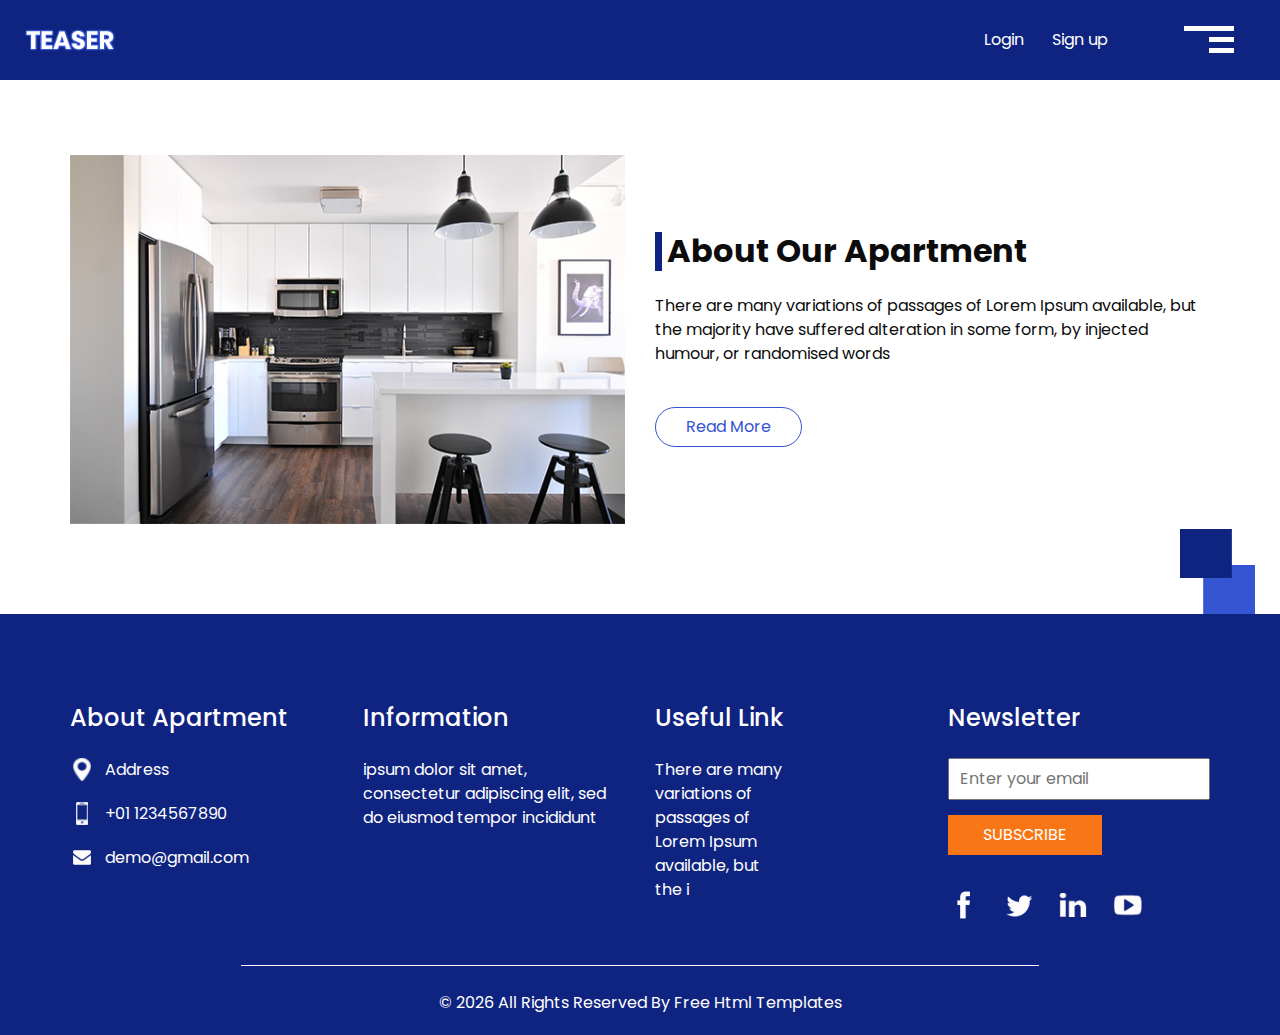
==== about.html @ 168c2674 "1" ====
<!DOCTYPE html>
<html>

<head>
  <!-- Basic -->
  <meta charset="utf-8" />
  <meta http-equiv="X-UA-Compatible" content="IE=edge" />
  <!-- Mobile Metas -->
  <meta name="viewport" content="width=device-width, initial-scale=1, shrink-to-fit=no" />
  <!-- Site Metas -->
  <meta name="keywords" content="" />
  <meta name="description" content="" />
  <meta name="author" content="" />

  <title>Teaser</title>


  <!-- bootstrap core css -->
  <link rel="stylesheet" type="text/css" href="css/bootstrap.css" />

  <!-- fonts style -->
  <link href="https://fonts.googleapis.com/css?family=Poppins:400,700|Raleway:400,700&display=swap" rel="stylesheet">
  <!-- Custom styles for this template -->
  <link href="css/style.css" rel="stylesheet" />
  <!-- responsive style -->
  <link href="css/responsive.css" rel="stylesheet" />
</head>

<body class="sub_page">
  <div class="hero_area">
    <!-- header section strats -->
    <header class="header_section">
      <div class="container-fluid">
        <nav class="navbar navbar-expand-lg custom_nav-container">
          <a class="navbar-brand" href="index.html">
            <img src="images/logo.png" alt="" />
          </a>
          <div class="navbar-collapse" id="">
            <ul class="navbar-nav justify-content-between ">
              <div class="User_option">
                <li class="">
                  <a class="mr-4" href="">
                    Login
                  </a>
                  <a class="" href="">
                    Sign up
                  </a>
                </li>
              </div>
            </ul>

            <div class="custom_menu-btn">
              <button onclick="openNav()">
                <span class="s-1">

                </span>
                <span class="s-2">

                </span>
                <span class="s-3">

                </span>
              </button>
            </div>
            <div id="myNav" class="overlay">
              <div class="overlay-content">
                <a href="index.html">HOME</a>
                <a href="about.html">ABOUT</a>
                <a href="house.html">HOUSE</a>
                <a href="price.html">PRICING</a>
                <a href="contact.html">CONTACT US</a>
              </div>
            </div>
          </div>
        </nav>
      </div>
    </header>
    <!-- end header section -->
  </div>


  <!-- about section -->

  <section class="about_section layout_padding-bottom">
    <div class="square-box">
      <img src="images/square.png" alt="">
    </div>
    <div class="container">
      <div class="row">
        <div class="col-md-6">
          <div class="img-box">
            <img src="images/about-img.jpg" alt="">
          </div>
        </div>
        <div class="col-md-6">
          <div class="detail-box">
            <div class="heading_container">
              <h2>
                About Our Apartment
              </h2>
            </div>
            <p>
              There are many variations of passages of Lorem Ipsum available, but the majority have suffered alteration
              in
              some form, by injected humour, or randomised words
            </p>
            <a href="">
              Read More
            </a>
          </div>
        </div>
      </div>
    </div>
  </section>

  <!-- end about section -->


  <!-- info section -->
  <section class="info_section ">
    <div class="container">
      <div class="row">
        <div class="col-md-3">
          <div class="info_contact">
            <h5>
              About Apartment
            </h5>
            <div>
              <div class="img-box">
                <img src="images/location.png" width="18px" alt="">
              </div>
              <p>
                Address
              </p>
            </div>
            <div>
              <div class="img-box">
                <img src="images/phone.png" width="12px" alt="">
              </div>
              <p>
                +01 1234567890
              </p>
            </div>
            <div>
              <div class="img-box">
                <img src="images/mail.png" width="18px" alt="">
              </div>
              <p>
                demo@gmail.com
              </p>
            </div>
          </div>
        </div>
        <div class="col-md-3">
          <div class="info_info">
            <h5>
              Information
            </h5>
            <p>
              ipsum dolor sit amet, consectetur adipiscing elit, sed do eiusmod tempor incididunt
            </p>
          </div>
        </div>

        <div class="col-md-3">
          <div class="info_links">
            <h5>
              Useful Link
            </h5>
            <ul>
              <li>
                <a href="">
                  There are many
                </a>
              </li>
              <li>
                <a href="">
                  variations of
                </a>
              </li>
              <li>
                <a href="">
                  passages of
                </a>
              </li>
              <li>
                <a href="">
                  Lorem Ipsum
                </a>
              </li>
              <li>
                <a href="">
                  available, but
                </a>
              </li>
              <li>
                <a href="">
                  the i
                </a>
              </li>
            </ul>
          </div>
        </div>
        <div class="col-md-3">
          <div class="info_form ">
            <h5>
              Newsletter
            </h5>
            <form action="">
              <input type="email" placeholder="Enter your email">
              <button>
                Subscribe
              </button>
            </form>
            <div class="social_box">
              <a href="">
                <img src="images/fb.png" alt="">
              </a>
              <a href="">
                <img src="images/twitter.png" alt="">
              </a>
              <a href="">
                <img src="images/linkedin.png" alt="">
              </a>
              <a href="">
                <img src="images/youtube.png" alt="">
              </a>
            </div>
          </div>
        </div>
      </div>
    </div>
  </section>

  <!-- end info_section -->


  <!-- footer section -->
  <section class="container-fluid footer_section ">
    <div class="container">
      <p>
        &copy; <span id="displayYear"></span> All Rights Reserved By
        <a href="https://html.design/">Free Html Templates</a>
      </p>
    </div>
  </section>
  <!-- end  footer section -->


  <script type="text/javascript" src="js/jquery-3.4.1.min.js"></script>
  <script type="text/javascript" src="js/bootstrap.js"></script>
  <script type="text/javascript" src="js/custom.js"></script>

</body>
</body>

</html>
---- css/style.css ----
body {
  font-family: 'Poppins', sans-serif;
  color: #0c0c0c;
  background-color: #ffffff;
}

.layout_padding {
  padding-top: 90px;
  padding-bottom: 90px;
}

.layout_padding2 {
  padding: 45px 0;
}

.layout_padding2-top {
  padding-top: 45px;
  padding-bottom: 45px;
}

.layout_padding2-bottom {
  padding-bottom: 45px;
}

.layout_padding-top {
  padding-top: 90px;
}

.layout_padding-bottom {
  padding-bottom: 90px;
}

.heading_container {
  display: -webkit-box;
  display: -ms-flexbox;
  display: flex;
  -webkit-box-orient: vertical;
  -webkit-box-direction: normal;
      -ms-flex-direction: column;
          flex-direction: column;
}

.heading_container h2 {
  padding-left: 5px;
  position: relative;
  border-left: 7px solid #0f2480;
  font-weight: bold;
}

/*header section*/
.hero_area {
  background-image: url(../images/hero-bg.jpg);
  position: relative;
  background-repeat: no-repeat;
  background-position: top right;
  background-size: 60% 100%;
}

.sub_page .hero_area {
  height: auto;
  background: none;
  background-color: #0f2480;
}

.header_section {
  overflow-x: hidden;
}

.header_section .container-fluid {
  padding-right: 25px;
  padding-left: 25px;
}

.header_section .nav_container {
  margin: 0 auto;
}

.header_section .navbar-expand-lg .navbar-nav {
  width: 90%;
}

.header_section .user_option {
  display: -webkit-box;
  display: -ms-flexbox;
  display: flex;
  -webkit-box-align: center;
      -ms-flex-align: center;
          align-items: center;
}

.header_section .user_option a {
  display: -webkit-box;
  display: -ms-flexbox;
  display: flex;
  color: #ffffff;
  -webkit-box-align: center;
      -ms-flex-align: center;
          align-items: center;
}

.custom_nav-container.navbar-expand-lg .navbar-nav .nav-item .nav-link {
  padding: 10px 15px;
  color: #060606;
  text-align: center;
  text-transform: uppercase;
}

.custom_nav-container.navbar-expand-lg .navbar-nav .nav-item.active .nav-link, .custom_nav-container.navbar-expand-lg .navbar-nav .nav-item:hover .nav-link {
  color: #3554d1;
}

a,
a:hover,
a:focus {
  text-decoration: none;
}

a:hover,
a:focus {
  color: initial;
}

.btn,
.btn:focus {
  outline: none !important;
  -webkit-box-shadow: none;
          box-shadow: none;
}

.custom_nav-container .nav_search-btn {
  background-image: url(../images/search-icon.png);
  background-size: 17px;
  background-repeat: no-repeat;
  background-position-y: 7px;
  width: 35px;
  height: 35px;
  padding: 0;
  border: none;
}

.navbar-brand {
  display: -webkit-box;
  display: -ms-flexbox;
  display: flex;
  -webkit-box-align: center;
      -ms-flex-align: center;
          align-items: center;
}

.navbar-brand img {
  width: 90px;
}

.custom_nav-container {
  z-index: 99999;
  padding: 0;
  height: 80px;
}

.custom_nav-container .navbar-toggler {
  outline: none;
}

.custom_nav-container .navbar-toggler .navbar-toggler-icon {
  background-image: url(../images/menu.png);
  background-size: 50px;
  width: 30px;
  height: 30px;
}

.lg_toggl-btn {
  background-color: transparent;
  border: none;
  outline: none;
  width: 56px;
  height: 40px;
  cursor: pointer;
}

.lg_toggl-btn:focus {
  outline: none;
}

.User_option {
  display: -webkit-box;
  display: -ms-flexbox;
  display: flex;
  -webkit-box-align: center;
      -ms-flex-align: center;
          align-items: center;
  margin-left: auto;
  margin-right: 35px;
}

.User_option a {
  color: #ffffff;
}

.custom_menu-btn {
  z-index: 9;
  position: absolute;
  right: 15px;
  top: 7px;
}

.custom_menu-btn button {
  margin-top: 12px;
  outline: none;
  border: none;
  background-color: transparent;
}

.custom_menu-btn button span {
  display: block;
  width: 50px;
  height: 5px;
  background-color: #fff;
  margin: 6px 0;
  -webkit-transition: all .3s;
  transition: all .3s;
}

.menu_btn-style {
  position: fixed;
  right: 40px;
  top: 7px;
}

.custom_menu-btn .s-2 {
  width: 25px;
  margin-left: auto;
}

.custom_menu-btn .s-3 {
  width: 25px;
  margin-left: auto;
}

.overlay {
  height: 100%;
  width: 0;
  position: fixed;
  z-index: 1;
  top: 0;
  left: 0;
  background-color: black;
  background-color: rgba(53, 84, 209, 0.9);
  overflow-x: hidden;
  -webkit-transition: 0.5s;
  transition: 0.5s;
}

.overlay .closebtn {
  position: absolute;
  top: 0;
  right: 30px;
  font-size: 60px;
}

.overlay a {
  padding: 0px;
  text-decoration: none;
  font-size: 22px;
  color: #f1f1f1;
  display: block;
  -webkit-transition: 0.3s;
  transition: 0.3s;
  margin-bottom: 15px;
}

.overlay a:hover {
  color: #252525;
}

.overlay-content {
  position: relative;
  top: 30%;
  width: 100%;
  text-align: center;
  margin-top: 30px;
}

.menu_width {
  width: 100%;
}

/*end header section*/
/* slider section */
.slider_section {
  padding: 75px 0;
  color: #0b0b0b;
}

.slider_section .container {
  position: relative;
  z-index: 2;
}

.slider_section .row {
  -webkit-box-align: center;
      -ms-flex-align: center;
          align-items: center;
}

.slider_section .detail-box h1 {
  color: #3554d1;
  font-weight: bold;
  font-size: 4rem;
}

.slider_section .detail-box h1 span {
  color: #0f2480;
}

.slider_section .detail-box p {
  margin-top: 25px;
}

.slider_section .detail-box .btn-box {
  margin-top: 45px;
}

.slider_section .detail-box .btn-box a {
  display: inline-block;
  padding: 8px 35px;
  background-color: transparent;
  color: #3554d1;
  -webkit-transition: all 0.3s;
  transition: all 0.3s;
  border: 1px solid #3554d1;
  border-radius: 25px;
  margin-bottom: 75px;
}

.slider_section .detail-box .btn-box a:hover {
  background-color: #3554d1;
  border-color: transparent;
  color: #ffffff;
}

.find_section {
  -webkit-transform: translateY(-50%);
          transform: translateY(-50%);
}

.find_section form {
  padding: 10px 45px;
  -webkit-box-shadow: 0px 0px 20px 11px rgba(0, 0, 0, 0.09);
  box-shadow: 0px 0px 20px 11px rgba(0, 0, 0, 0.09);
  background-color: #ffffff;
}

.find_section form .form-control {
  outline: none;
  -webkit-box-shadow: none;
          box-shadow: none;
  border-radius: 0;
  height: 45px;
  margin: 10px 0;
}

.find_section form button {
  background-color: #f97616;
  color: #ffffff;
  text-transform: uppercase;
  border: none;
  height: 45px;
  width: 100%;
  margin: 10px 0;
}

.about_section {
  position: relative;
  padding-top: 75px;
}

.about_section .row {
  -webkit-box-align: center;
      -ms-flex-align: center;
          align-items: center;
}

.about_section .img-box img {
  width: 100%;
}

.about_section .detail-box p {
  margin-top: 15px;
}

.about_section .detail-box a {
  display: inline-block;
  padding: 7px 30px;
  background-color: transparent;
  color: #3554d1;
  -webkit-transition: all 0.3s;
  transition: all 0.3s;
  border: 1px solid #3554d1;
  border-radius: 25px;
  margin-top: 25px;
}

.about_section .detail-box a:hover {
  background-color: #3554d1;
  border-color: transparent;
  color: #ffffff;
}

.about_section .square-box {
  position: absolute;
  right: 25px;
  bottom: 0;
  width: 75px;
}

.about_section .square-box img {
  width: 100%;
}

.sale_section .heading_container {
  -webkit-box-align: center;
      -ms-flex-align: center;
          align-items: center;
  margin-bottom: 35px;
}

.sale_section .sale_container {
  display: -webkit-box;
  display: -ms-flexbox;
  display: flex;
  -webkit-box-pack: center;
      -ms-flex-pack: center;
          justify-content: center;
  -ms-flex-wrap: wrap;
      flex-wrap: wrap;
}

.sale_section .sale_container .box {
  -ms-flex-preferred-size: 32%;
      flex-basis: 32%;
  margin: .65%;
}

.sale_section .sale_container .box .img-box img {
  width: 100%;
}

.sale_section .sale_container .box .detail-box {
  margin-top: 10px;
}

.sale_section .sale_container .box .detail-box h6 {
  text-transform: uppercase;
  font-weight: bold;
  font-size: 18px;
}

.sale_section .btn-box {
  display: -webkit-box;
  display: -ms-flexbox;
  display: flex;
  -webkit-box-pack: center;
      -ms-flex-pack: center;
          justify-content: center;
}

.sale_section .btn-box a {
  display: inline-block;
  padding: 7px 30px;
  background-color: transparent;
  color: #3554d1;
  -webkit-transition: all 0.3s;
  transition: all 0.3s;
  border: 1px solid #3554d1;
  border-radius: 25px;
  margin-top: 35px;
}

.sale_section .btn-box a:hover {
  background-color: #3554d1;
  border-color: transparent;
  color: #ffffff;
}

.price_section .heading_container {
  -webkit-box-align: center;
      -ms-flex-align: center;
          align-items: center;
}

.price_section .price_container {
  display: -webkit-box;
  display: -ms-flexbox;
  display: flex;
  -webkit-box-pack: center;
      -ms-flex-pack: center;
          justify-content: center;
  -ms-flex-wrap: wrap;
      flex-wrap: wrap;
  text-align: center;
}

.price_section .price_container .box {
  -ms-flex-preferred-size: 32%;
      flex-basis: 32%;
  margin: 45px .65%;
  color: #ffffff;
  min-width: 300px;
}

.price_section .price_container .box .detail-box {
  background-color: #3554d1;
}

.price_section .price_container .box .detail-box .heading-box {
  padding: 20px 0;
  background-color: #0f2480;
}

.price_section .price_container .box .detail-box .heading-box h4 {
  font-weight: bold;
}

.price_section .price_container .box .detail-box .heading-box h6 {
  text-transform: uppercase;
  font-weight: bold;
}

.price_section .price_container .box .detail-box .text-box {
  padding: 45px 0;
}

.price_section .price_container .box .detail-box .text-box h2 {
  font-weight: bold;
  position: relative;
  padding-bottom: 15px;
  margin-bottom: 20px;
}

.price_section .price_container .box .detail-box .text-box h2::before {
  content: "";
  position: absolute;
  bottom: 0;
  left: 50%;
  width: 45px;
  height: 5px;
  border-radius: 10px;
  -webkit-transform: translateX(-50%);
          transform: translateX(-50%);
  background-color: #ffffff;
}

.price_section .price_container .box .detail-box .text-box ul {
  padding: 0;
}

.price_section .price_container .box .detail-box .text-box ul li {
  list-style-type: none;
  margin: 10px 0;
}

.price_section .price_container .box .btn-box {
  display: -webkit-box;
  display: -ms-flexbox;
  display: flex;
  -webkit-box-pack: center;
      -ms-flex-pack: center;
          justify-content: center;
  margin-top: 45px;
}

.price_section .price_container .box .btn-box a {
  padding: 7px 30px;
  background-color: #0f2480;
  color: #ffffff;
  border-radius: 25px;
}

.price_section .price_container .box:hover .detail-box {
  background-color: #f9bc16;
}

.price_section .price_container .box:hover .btn-box a {
  background-color: #f9bc16;
}

.deal_section {
  overflow-x: hidden;
}

.deal_section .row {
  -webkit-box-align: center;
      -ms-flex-align: center;
          align-items: center;
}

.deal_section .detail-box p {
  margin-top: 15px;
}

.deal_section .detail-box a {
  display: inline-block;
  padding: 7px 30px;
  background-color: transparent;
  color: #3554d1;
  -webkit-transition: all 0.3s;
  transition: all 0.3s;
  border: 1px solid #3554d1;
  border-radius: 25px;
  margin-top: 25px;
}

.deal_section .detail-box a:hover {
  background-color: #3554d1;
  border-color: transparent;
  color: #ffffff;
}

.deal_section .img-box {
  display: -webkit-box;
  display: -ms-flexbox;
  display: flex;
  -webkit-box-align: center;
      -ms-flex-align: center;
          align-items: center;
  width: 115%;
}

.deal_section .img-box .box.b1 {
  margin-right: 15px;
}

.deal_section .img-box img {
  max-width: 100%;
}

.us_section {
  background-color: #0f2480;
  color: #ffffff;
}

.us_section .heading_container {
  -webkit-box-align: center;
      -ms-flex-align: center;
          align-items: center;
  margin-bottom: 45px;
}

.us_section .heading_container h2 {
  border-left-color: #ffffff;
}

.us_section .box {
  display: -webkit-box;
  display: -ms-flexbox;
  display: flex;
  -webkit-box-orient: vertical;
  -webkit-box-direction: normal;
      -ms-flex-direction: column;
          flex-direction: column;
  -webkit-box-align: center;
      -ms-flex-align: center;
          align-items: center;
  text-align: center;
  color: #ffffff;
  margin: 25px 0;
}

.us_section .box .img-box {
  margin-bottom: 15px;
}

.us_section .box .img-box img {
  width: 100%;
}

.us_section .box h3 {
  font-weight: bold;
}

.us_section .btn-box {
  display: -webkit-box;
  display: -ms-flexbox;
  display: flex;
  -webkit-box-pack: center;
      -ms-flex-pack: center;
          justify-content: center;
  margin-top: 20px;
}

.us_section .btn-box a {
  padding: 7px 30px;
  background-color: #ffffff;
  color: #252525;
  border-radius: 25px;
}

.client_section .heading_container {
  -webkit-box-align: center;
      -ms-flex-align: center;
          align-items: center;
  margin-bottom: 45px;
}

.client_section .client_container {
  width: 85%;
  margin: auto;
  border: 1px solid #252525;
}

.client_section .client_container .box {
  display: -webkit-box;
  display: -ms-flexbox;
  display: flex;
  margin: 55px 2%;
}

.client_section .client_container .box .img-box {
  min-width: 100px;
  margin-right: 15px;
}

.client_section .client_container .box .img-box img {
  width: 100%;
}

.client_section .client_container .box .detail-box h5 {
  display: -webkit-box;
  display: -ms-flexbox;
  display: flex;
  font-weight: bold;
  -webkit-box-align: center;
      -ms-flex-align: center;
          align-items: center;
}

.client_section .client_container .box .detail-box h5 hr {
  width: 45px;
  height: 5px;
  margin: 0;
  margin-left: 5px;
  border: none;
  background-color: #252525;
}

.client_section .client_container div#carouselExampleControls {
  padding: 0 10%;
}

.client_section .client_container div#carouselExampleControls::before {
  content: "";
  width: 50px;
  height: 155px;
  background-color: #0f2480;
  position: absolute;
  left: 10%;
  top: 37px;
}

.client_section .client_container .carousel-control-prev,
.client_section .client_container .carousel-control-next {
  width: 45px;
  height: 45px;
  background-color: #0f2480;
  border-radius: 100%;
  top: 50%;
  opacity: 1;
  -webkit-transform: translateY(-50%);
          transform: translateY(-50%);
  background-size: 10px;
  background-position: center;
  background-repeat: no-repeat;
}

.client_section .client_container .carousel-control-prev {
  background-image: url(../images/prev-white.png);
  left: 10px;
}

.client_section .client_container .carousel-control-next {
  background-image: url(../images/next-white.png);
  right: 10px;
}

.contact_section {
  position: relative;
}

.contact_section .heading_container {
  -webkit-box-align: center;
      -ms-flex-align: center;
          align-items: center;
  margin-bottom: 40px;
}

.contact_section .container-fluid {
  background-color: #0f2480;
  color: #ffffff;
}

.contact_section .form_container {
  padding: 45px 0 45px 15px;
}

.contact_section input {
  width: 100%;
  border: none;
  background-color: #ffffff;
  outline: none;
  color: #252525;
  margin-top: 25px;
  padding: 12px;
}

.contact_section input::-webkit-input-placeholder {
  color: #2a2a2c;
}

.contact_section input:-ms-input-placeholder {
  color: #2a2a2c;
}

.contact_section input::-ms-input-placeholder {
  color: #2a2a2c;
}

.contact_section input::placeholder {
  color: #2a2a2c;
}

.contact_section input.message-box {
  padding: 45px 12px;
}

.contact_section button {
  padding: 10px 65px;
  outline: none;
  border: none;
  color: #ffffff;
  background: #f97616;
  border-radius: 25px;
  margin: 45px 0 0 auto;
  text-transform: uppercase;
}

.contact_section .map_container {
  height: 100%;
}

.contact_section .map_container .map-responsive {
  height: 100%;
}

.info_section {
  background-color: #0f2480;
  color: #ffffff;
  padding: 90px 0 45px 0;
}

.info_section h5 {
  margin-bottom: 25px;
  font-size: 24px;
}

.info_section .info_links ul {
  padding: 0;
}

.info_section .info_links ul li {
  list-style-type: none;
}

.info_section .info_links ul li a {
  color: #ffffff;
}

.info_section .info_contact .img-box {
  width: 35px;
  display: -webkit-box;
  display: -ms-flexbox;
  display: flex;
  -webkit-box-pack: center;
      -ms-flex-pack: center;
          justify-content: center;
}

.info_section .info_contact p {
  margin: 0;
}

.info_section .info_contact > div {
  display: -webkit-box;
  display: -ms-flexbox;
  display: flex;
  -webkit-box-align: center;
      -ms-flex-align: center;
          align-items: center;
  margin: 20px 0;
}

.info_section .info_contact > div img {
  height: auto;
  margin-right: 12px;
}

.info_section .info_form form input {
  outline: none;
  width: 100%;
  padding: 7px 10px;
}

.info_section .info_form form button {
  padding: 8px 35px;
  outline: none;
  border: none;
  color: #ffffff;
  background: #f97616;
  margin-top: 15px;
  text-transform: uppercase;
}

.info_section .info_form .social_box {
  margin-top: 35px;
  width: 100%;
  display: -webkit-box;
  display: -ms-flexbox;
  display: flex;
}

.info_section .info_form .social_box a {
  margin-right: 25px;
}

/* footer section*/
.footer_section {
  background-color: #0f2480;
}

.footer_section p {
  border-top: 1px solid #ffffff;
  color: #ffffff;
  margin: 0;
  width: 70%;
  padding: 25px 0 20px 0;
  margin: 0 auto;
  text-align: center;
}

.footer_section a {
  color: #ffffff;
}

/* end footer section*/
/*# sourceMappingURL=style.css.map */
---- css/responsive.css ----
@media (max-width: 1120px) {}

@media (max-width: 992px) {
  .User_option {
    display: none;
  }

  .sale_section .sale_container .box {
    -ms-flex-preferred-size: 48%;
    flex-basis: 48%;
    margin: 1%;
  }

  .sale_section .sale_container .box {
    -ms-flex-preferred-size: 98%;
    flex-basis: 98%;
    margin: 1%;

  }
}

@media (max-width: 768px) {
  .hero_area {
    background: none;
    background-color: #e9eefc;
    height: auto;
  }


  .custom_menu-btn button span {
    background-color: #0f2480;
  }

  .sub_page .custom_menu-btn button span {
    background-color: #ffffff;
  }


  .slider_section {
    text-align: center;
  }

  .slider_section .detail-box {
    margin-bottom: 45px;
  }

  .slider_section {
    padding: 35px 0 75px 0;
  }

  .about_section {
    padding-top: 0;
  }

  .sub_page .about_section {
    padding-top: 90px;
  }

  .about_section .detail-box {
    margin-top: 35px;
  }

  .deal_section .img-box {
    width: 100%;
    margin-top: 45px;
  }

  .info_section .row>div {
    display: flex;
    flex-direction: column;
    align-items: center;
    text-align: center;
    margin: 15px 0;
  }

  .contact_section .row {
    flex-direction: column-reverse;
  }

  .contact_section .map_container {
    padding: 0;
    height: 450px;
  }

  .contact_section .form_container {
    padding: 45px 0;
  }

  .client_section .client_container {
    width: 95%;
  }

  .client_section .client_container .box {
    padding-bottom: 45px;
  }

  .client_section .client_container .carousel-control-prev,
  .client_section .client_container .carousel-control-next {
    top: calc(100% - 45px);
  }

  .client_section .client_container .carousel-control-prev {
    left: calc(50% - 50px);
  }

  .client_section .client_container .carousel-control-next {
    right: calc(50% - 50px);

  }

  .info_contact {
    display: flex;
    flex-direction: column;
    align-items: center;
  }

  .info_section .info_contact .img-box {
    margin-top: 5px;
  }

  .info_section .info_contact>div {
    align-items: flex-start;
  }

  .info_section .info_form h5 {
    text-align: center;
  }

  .info_section .info_form .social_box {
    justify-content: center;
  }

  .info_section .info_form .social_box a {
    margin: 0 15px;
  }

  .footer_section p {
    width: 85%;
  }
}

@media (max-width: 576px) {
  .slider_section .detail-box h1 {
    font-size: 3rem;
  }

  .client_section .client_container div#carouselExampleControls {
    padding: 0 5%;
  }

  .client_section .client_container .box {
    flex-direction: column;
    align-items: center;

  }

  .client_section .client_container .box .detail-box {
    margin-top: 25px;
  }

  .client_section .client_container div#carouselExampleControls::before {
    height: 165px;
    left: 30%;
    top: 43px;

  }

  .footer_section p {
    width: 100%;
  }
}

@media (max-width: 480px) {}

@media (max-width: 420px) {
  .client_section .client_container div#carouselExampleControls::before {
    left: 20%;
  }
}

@media (max-width: 360px) {}

@media (min-width: 1200px) {
  .container {
    max-width: 1170px;
  }
}
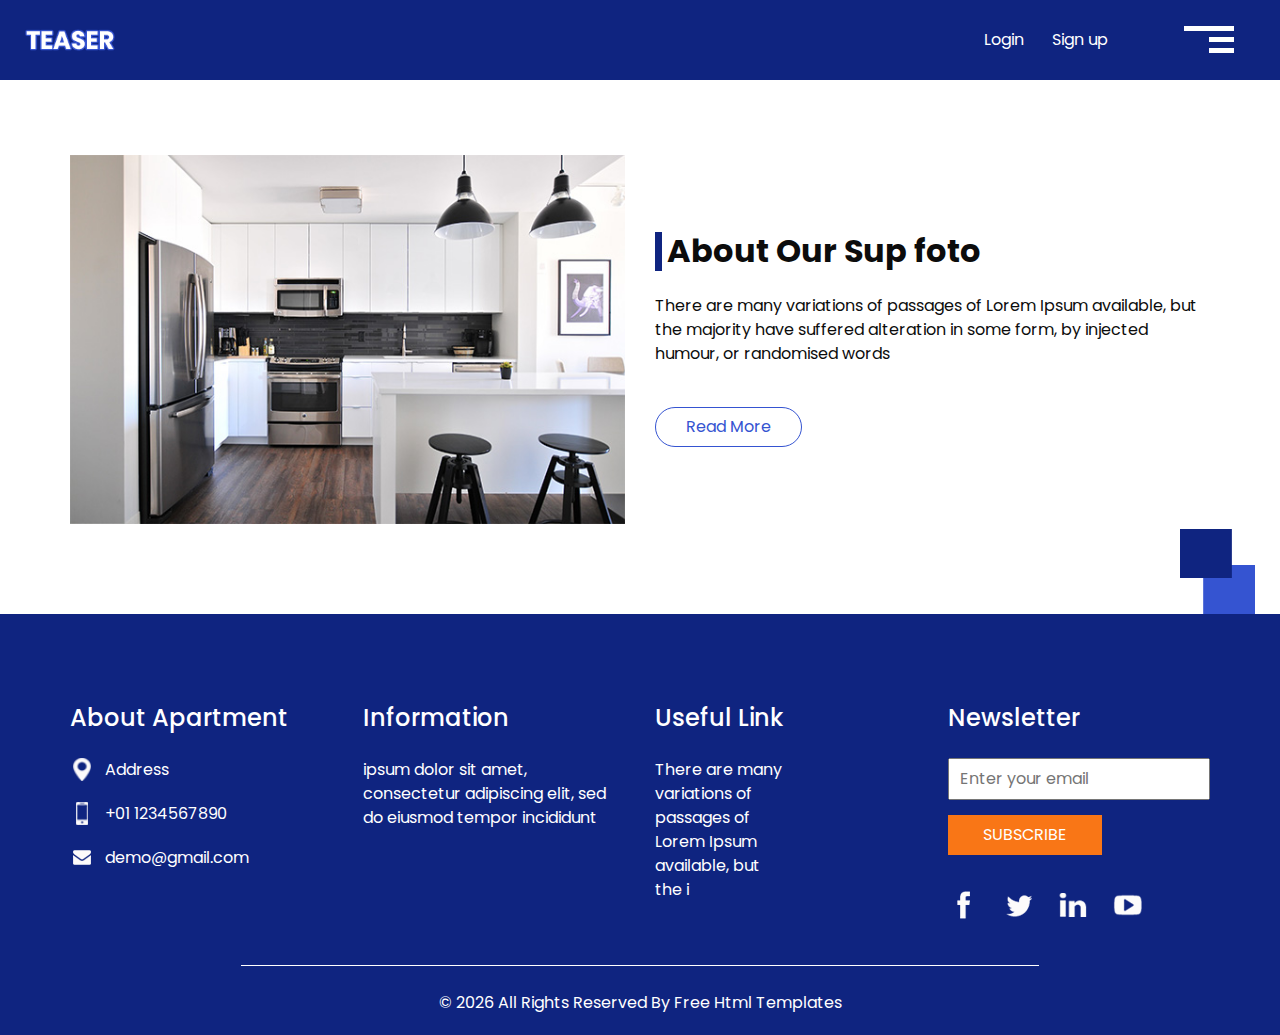
==== commit e592da03: "1" ====
--- a/about.html
+++ b/about.html
@@ -96,7 +96,7 @@
           <div class="detail-box">
             <div class="heading_container">
               <h2>
-                About Our Apartment
+                About Our Sup foto
               </h2>
             </div>
             <p>
--- a/css/style.css
+++ b/css/style.css
@@ -49,11 +49,11 @@
 
 /*header section*/
 .hero_area {
-  background-image: url(../images/hero-bg.jpg);
+  background-image: url(../images/landing.jpg);
   position: relative;
   background-repeat: no-repeat;
   background-position: top right;
-  background-size: 60% 100%;
+  background-size: 50% 100%;
 }
 
 .sub_page .hero_area {
@@ -501,11 +501,11 @@
 }
 
 .price_section .price_container .box {
-  -ms-flex-preferred-size: 32%;
-      flex-basis: 32%;
+  -ms-flex-preferred-size: 20%;
+      flex-basis: 20%;
   margin: 45px .65%;
   color: #ffffff;
-  min-width: 300px;
+  min-width: 200px;
 }
 
 .price_section .price_container .box .detail-box {
--- a/css/responsive.css
+++ b/css/responsive.css
@@ -1,4 +1,14 @@
 @media (max-width: 1120px) {}
+
+@media only screen and (min-width: 768px) and (max-width: 1024px) {
+  .price_section .price_container .box {
+    -ms-flex-preferred-size: 20%;
+        flex-basis: 20%;
+    margin: 45px .65%;
+    color: #ffffff;
+    min-width: 300px;
+  }
+}
 
 @media (max-width: 992px) {
   .User_option {
